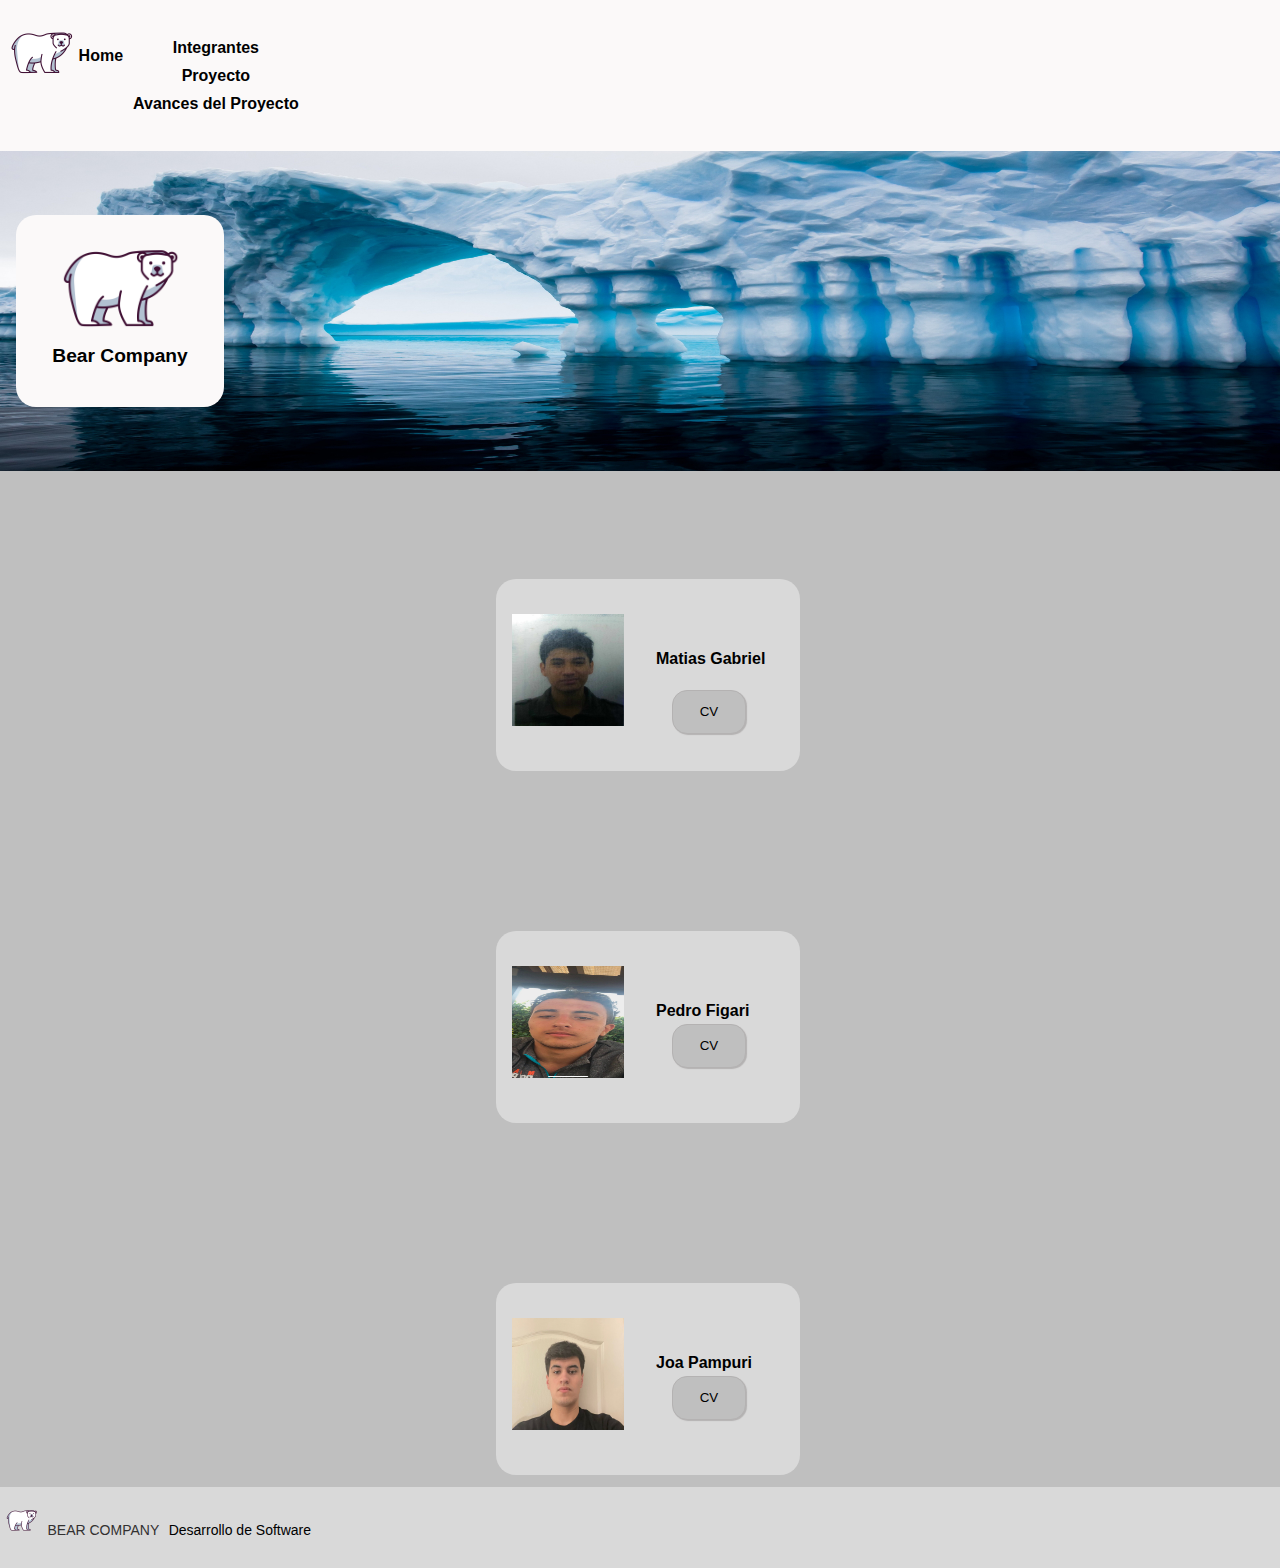
==== index.html @ ae290a6b "Add files via upload" ====
<!DOCTYPE html>
<html lang="en">
<head>
    <meta charset="UTF-8">
    <meta name="viewport" content="width=device-width, initial-scale=1.0">
    <link rel="stylesheet" href="proyecto.css">
    <title>Integrantes</title>
</head>
<body>
    <header class="encabezado">
      
      <div class="container">
        
        <img src="imagenes/Bear compani.png" alt="logo-img">
        <h2 class="nombre"><a href="proyecto.html">Home</a></h2>
        <nav>
        <a href="#">Integrantes</a>
        <a href="#">Proyecto</a>
        <a href="#">Avances del Proyecto</a>
        </nav>
    </div>

    </header>
    <section>

      <img src="imagenes/antartida3.jpg" alt="imagen" class="antartida">

      <div class="fondo-antartida">
        <img src="imagenes/Bear compani.png" alt="osito"><p class="bear">Bear Company</p>
      </div>
    </section>

    <section class="section1">

    <div class="container">

      <div class="fondogris1">
        <img src="imagenes/foto.jpeg" alt="">
        <p>Matias Gabriel</p> <br>
        <form action="">
          <button>CV</button>
        </form>
      </div>  



        <div class="fondogris1">
          <img src="imagenes/pedro.jpeg" alt="">
          <p>Pedro Figari</p>
          <form action="">
            <button>CV</button>
          </form>
        </div>



          <div class="fondogris1">
            <img src="imagenes/joa.jpeg" alt="">
            <p>Joa Pampuri</p>
            <form action="">
              <button>CV</button>
            </form>

        </div>  
      
    </div>
    </section>

    <footer>
      <img src="imagenes/Bear compani.png" alt="logo-img" class="foto-footer">
      <p class="bear-text">BEAR COMPANY</p> <p>Desarrollo de Software</p>
    </footer>

    

  

</body>
</html>
---- proyecto.css ----
* {
    box-sizing: border-box;
    font-family: Arial;

  }

.container {
    max-width: 1400px;
    margin: auto; 
}

header { 
    background-color: #fbf9f9;
    padding: 2.1em;
}

body { 
    background-color: #BFBFBF;
    margin: 0;
    } 
h2 {font-size: 1em;}


header a {
    text-decoration: none;
    color: #000;
    font-weight: bold;
    padding: 5px;
}
header a:hover {
    transition: all 1s;
    color: #BFBFBF;
}
header div {
    display: flex;
}


div img {
      height: 4em;
      margin-top: -1em;
      margin-left: -1.5em;

}
header nav {
   display: flex;
   flex-direction: column;
   text-align: center;


}


.antartida {
    position: absolute;
    height: 20em;
    width: 100%;
    margin-top: -4em;
}

.fondo-antartida {
    position: relative;
    height: 12em;
    width: 13em;
    background-color: #fbf9f9 ;
    border-radius: 20px;
    margin-left: 1em;
    margin-top: 4em;
}
.fondo-antartida img {
    width: 7.5em;
    height: 7.5em;
    margin-left: 2.8em;
    margin-top: 0.5em;
} 
.bear {
    font-size: 1.2em;
    font-weight: bold;
    text-align: center;
    margin-top: -0.1em;
}

.fondogris1 {
    margin-top: 10em;
    background-color: #D9D9D9;
    border-radius: 20px;
    width: 19em;
    height: 12em;
}
.section1 {
    display: flex;
    height: 120vh;
}

.fondogris1 {
  margin-left: 1em;
}
.fondogris1 img {
    display: inline;
    width: 7em;
    height: 7em;
    margin-top: 2.2em;
    margin-left: 1em;
}
.fondogris1  p {
    font-weight: bold;
    margin-left: 10em;
    margin-top: -5em;
   
}
.fondogris1 form {
    display: inline;
    margin-left: 12em;
}
.fondogris1 button {
    padding: 1em 2em;
    background-color: #BFBFBF;
    border: 1px solid #b4b2b2;
    box-shadow: 1px 1px 1px #b4b2b2;
    border-radius: 15px;
    margin-left: -1.2em;
    margin-top: -1em;
}
footer {
    background-color: #D9D9D9;
    padding: 1em;

}
footer p{
    display: inline-block;
    font-size: 14px;
    margin-left: 5px;
 
    
}
.bear-text {
    color: #333131;
}
footer img {
    display: inline-block;
    width: 2em;
    height: 2em;
    margin-left: -10px ;
}
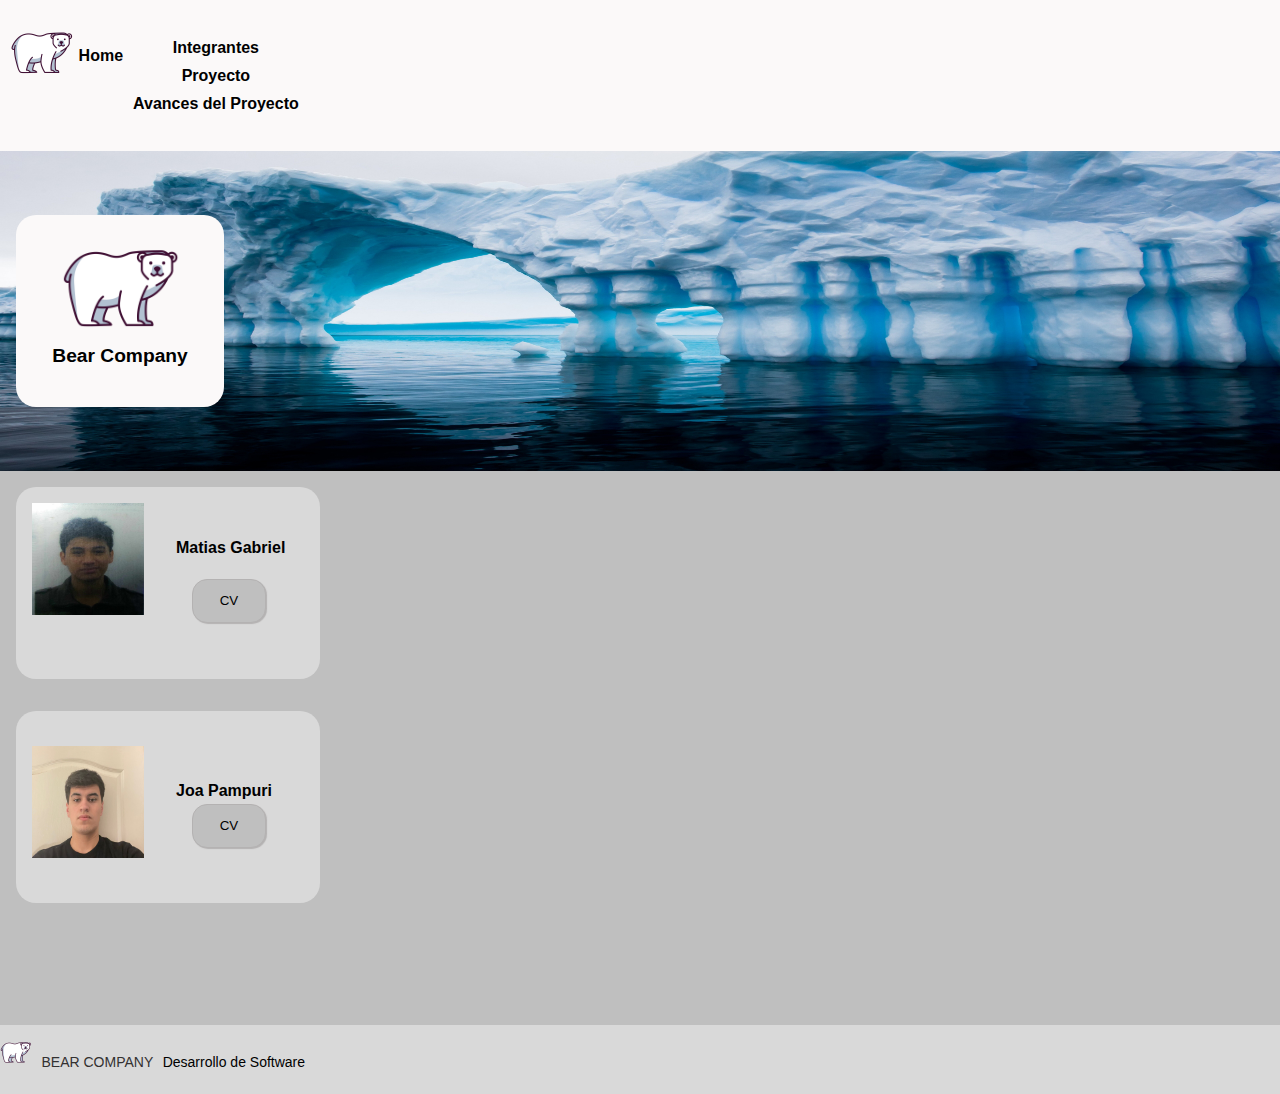
==== commit f41ea1ff: "Add files via upload" ====
--- a/index.html
+++ b/index.html
@@ -7,7 +7,7 @@
     <title>Integrantes</title>
 </head>
 <body>
-    <header class="encabezado">
+    <header>
       
       <div class="container">
         
@@ -28,11 +28,7 @@
       <div class="fondo-antartida">
         <img src="imagenes/Bear compani.png" alt="osito"><p class="bear">Bear Company</p>
       </div>
-    </section>
 
-    <section class="section1">
-
-    <div class="container">
 
       <div class="fondogris1">
         <img src="imagenes/foto.jpeg" alt="">
@@ -44,24 +40,15 @@
 
 
 
-        <div class="fondogris1">
-          <img src="imagenes/pedro.jpeg" alt="">
-          <p>Pedro Figari</p>
-          <form action="">
-            <button>CV</button>
-          </form>
-        </div>
 
 
-
-          <div class="fondogris1">
+          <div class="fondogris1-1">
             <img src="imagenes/joa.jpeg" alt="">
             <p>Joa Pampuri</p>
             <form action="">
               <button>CV</button>
             </form>
-
-        </div>  
+          </div>  
       
     </div>
     </section>
@@ -69,6 +56,7 @@
     <footer>
       <img src="imagenes/Bear compani.png" alt="logo-img" class="foto-footer">
       <p class="bear-text">BEAR COMPANY</p> <p>Desarrollo de Software</p>
+
     </footer>
 
     
--- a/proyecto.css
+++ b/proyecto.css
@@ -50,7 +50,6 @@
 
 }
 
-
 .antartida {
     position: absolute;
     height: 20em;
@@ -79,17 +78,15 @@
     text-align: center;
     margin-top: -0.1em;
 }
-
+section {
+    height: 90vh;
+}
 .fondogris1 {
-    margin-top: 10em;
+    margin-top: 5em;
     background-color: #D9D9D9;
     border-radius: 20px;
     width: 19em;
     height: 12em;
-}
-.section1 {
-    display: flex;
-    height: 120vh;
 }
 
 .fondogris1 {
@@ -99,7 +96,7 @@
     display: inline;
     width: 7em;
     height: 7em;
-    margin-top: 2.2em;
+    margin-top: 1em;
     margin-left: 1em;
 }
 .fondogris1  p {
@@ -121,9 +118,52 @@
     margin-left: -1.2em;
     margin-top: -1em;
 }
+
+
+
+.fondogris1-1 {
+    margin-left: 1em;
+    margin-top: 2em;
+    background-color: #D9D9D9;
+    border-radius: 20px;
+    width: 19em;
+    height: 12em;
+}
+.fondogris1-1 img {
+    display: inline;
+    width: 7em;
+    height: 7em;
+    margin-top: 2.2em;
+    margin-left: 1em;
+}
+.fondogris1-1  p {
+    font-weight: bold;
+    margin-left: 10em;
+    margin-top: -5em;
+   
+}
+.fondogris1-1 form {
+    display: inline;
+    margin-left: 12em;
+}
+.fondogris1-1 button {
+    padding: 1em 2em;
+    background-color: #BFBFBF;
+    border: 1px solid #b4b2b2;
+    box-shadow: 1px 1px 1px #b4b2b2;
+    border-radius: 15px;
+    margin-left: -1.2em;
+    margin-top: -1em;
+}
+
+
+
+
+
+
 footer {
     background-color: #D9D9D9;
-    padding: 1em;
+    padding: 10px;
 
 }
 footer p{
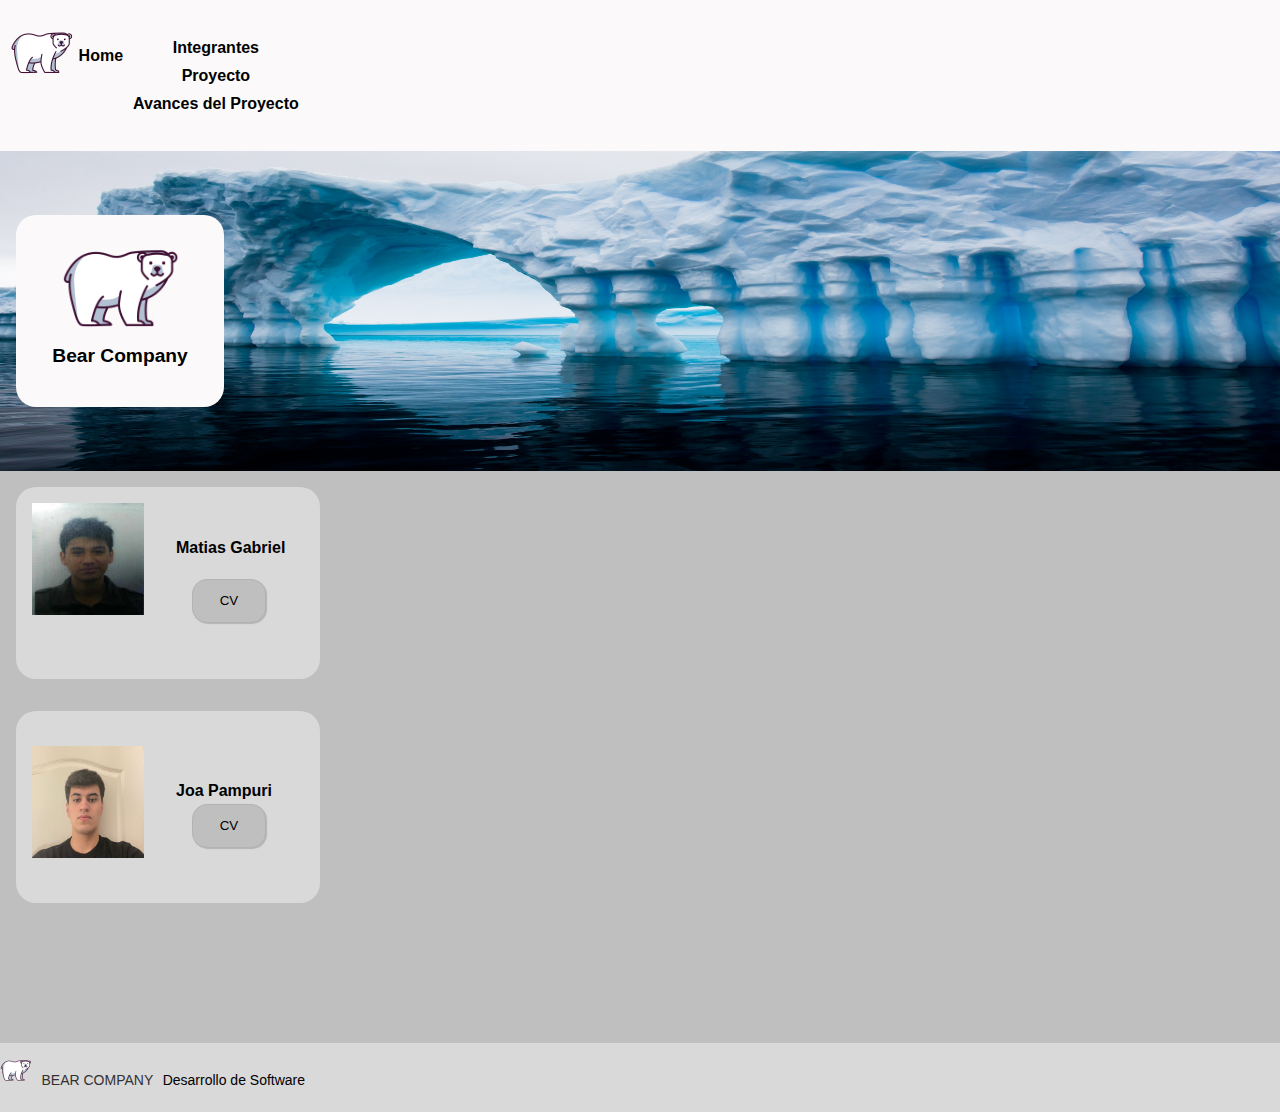
==== commit 4c1b5e0a: "Add files via upload" ====
--- a/index.html
+++ b/index.html
@@ -51,7 +51,7 @@
           </div>  
       
     </div>
-    </section>
+    </section> <br>
 
     <footer>
       <img src="imagenes/Bear compani.png" alt="logo-img" class="foto-footer">
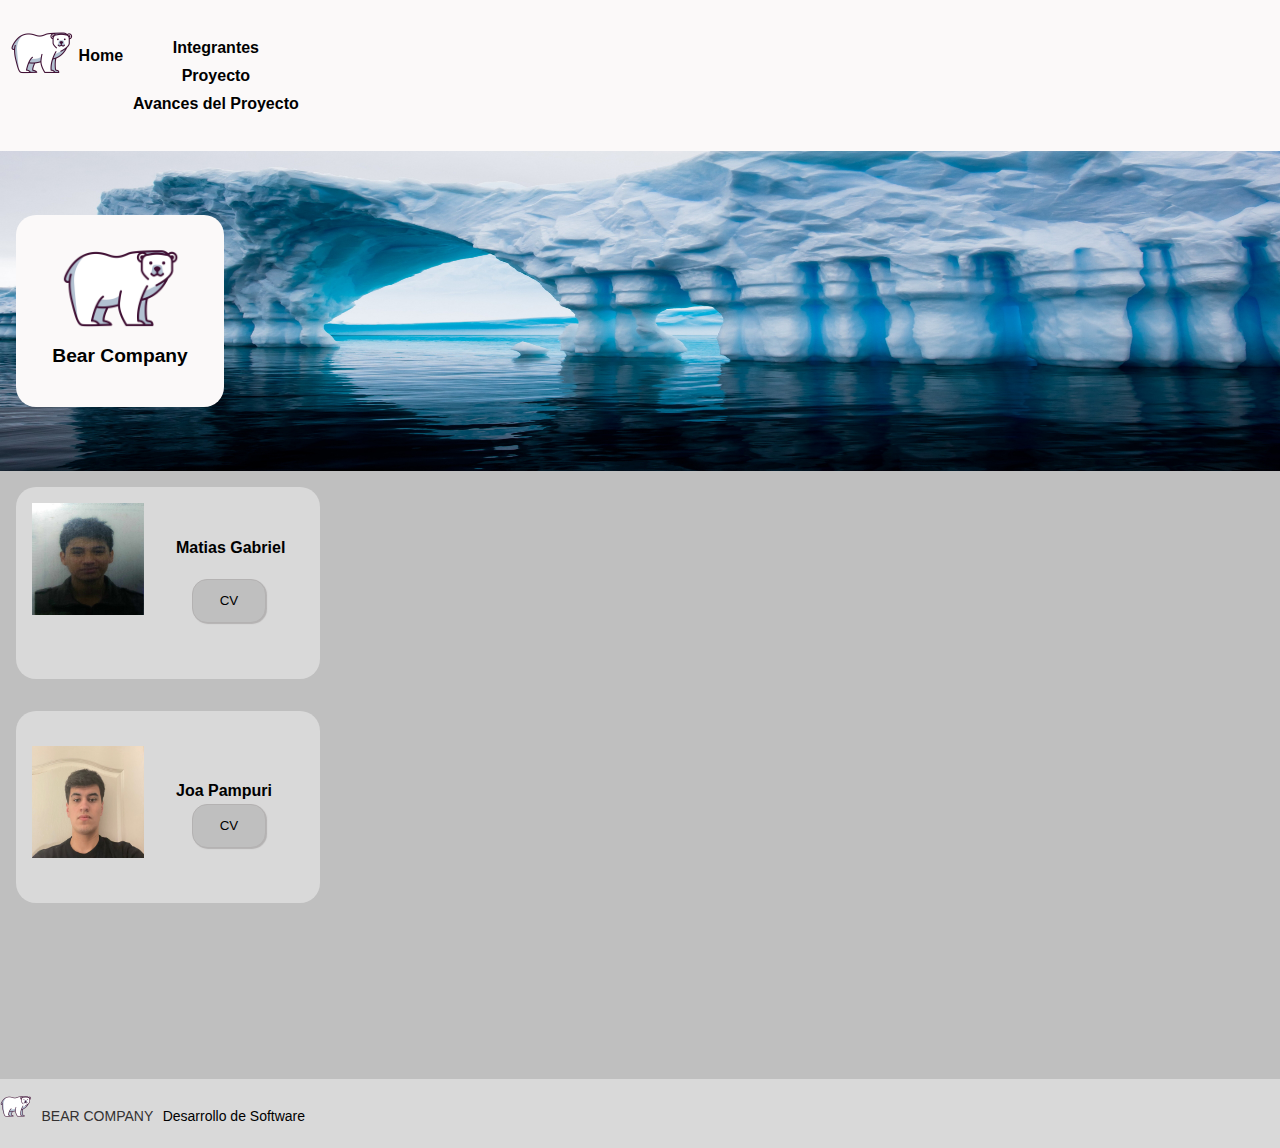
==== commit cb1d429c: "Add files via upload" ====
--- a/index.html
+++ b/index.html
@@ -51,7 +51,7 @@
           </div>  
       
     </div>
-    </section> <br>
+    </section> <br> <br> <br>
 
     <footer>
       <img src="imagenes/Bear compani.png" alt="logo-img" class="foto-footer">
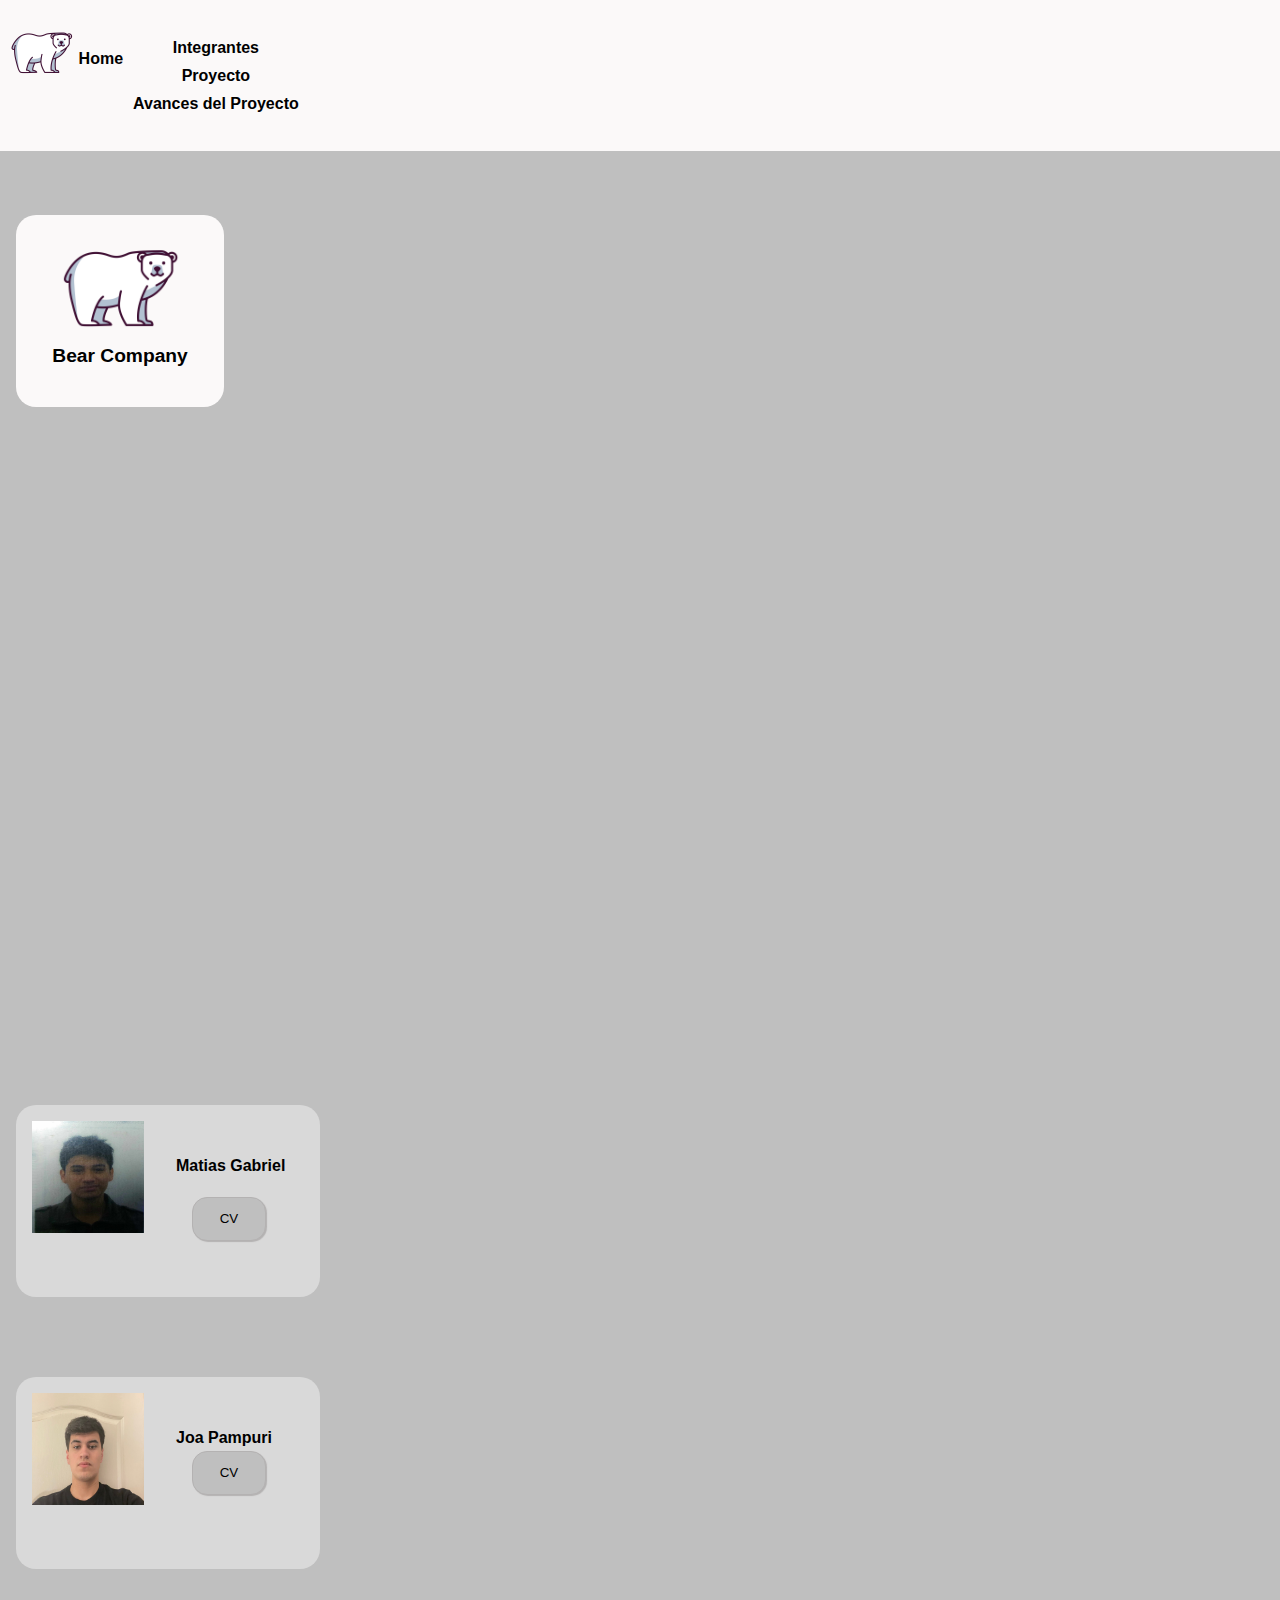
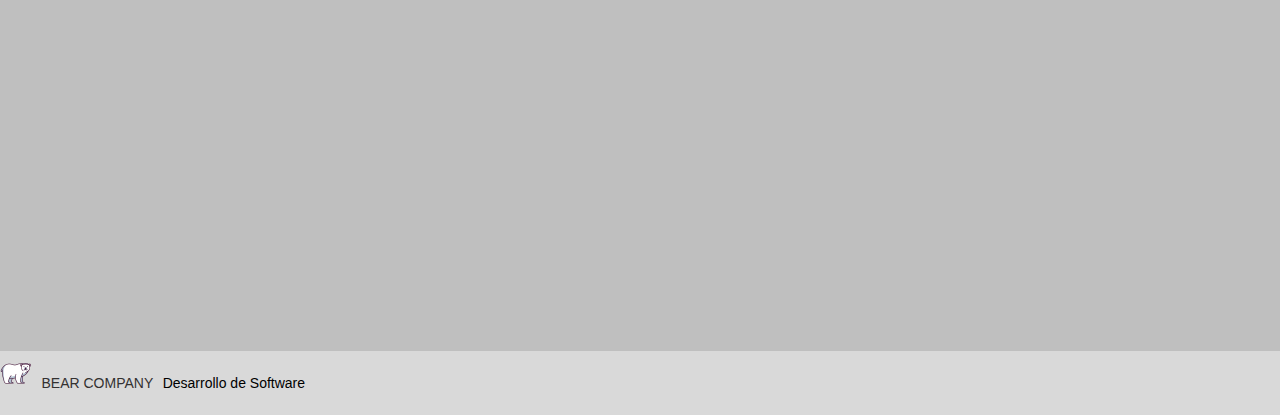
==== commit f787ef51: "Add files via upload" ====
--- a/index.html
+++ b/index.html
@@ -8,27 +8,30 @@
 </head>
 <body>
     <header>
-      
+
       <div class="container">
-        
-        <img src="imagenes/Bear compani.png" alt="logo-img">
-        <h2 class="nombre"><a href="proyecto.html">Home</a></h2>
+        <img src="imagenes/Bear compani.png" alt="">
+        <p class="nombre"><a href="proyecto.html">Home</a></p>
         <nav>
-        <a href="#">Integrantes</a>
-        <a href="#">Proyecto</a>
-        <a href="#">Avances del Proyecto</a>
+         <a href="#">Integrantes</a>
+         <a href="#">Proyecto</a>
+         <a href="#">Avances del Proyecto</a>
         </nav>
     </div>
+    </header>
 
-    </header>
-    <section>
+    <section class="section1">
+     <div class="container">
 
-      <img src="imagenes/antartida3.jpg" alt="imagen" class="antartida">
+       <div class="fondo-antartida">
+        <img src="imagenes/Bear compani.png" alt="osito"><p class="bear">Bear Company</p>
+       </div>
 
-      <div class="fondo-antartida">
-        <img src="imagenes/Bear compani.png" alt="osito"><p class="bear">Bear Company</p>
-      </div>
+    </div>
+    </section>
 
+    <section class="section2">
+      <div class="container">
 
       <div class="fondogris1">
         <img src="imagenes/foto.jpeg" alt="">
@@ -38,25 +41,22 @@
         </form>
       </div>  
 
-
-
-
-
-          <div class="fondogris1-1">
+          <div class="fondogris1">
             <img src="imagenes/joa.jpeg" alt="">
             <p>Joa Pampuri</p>
-            <form action="">
+            <form action="" class="boton">
               <button>CV</button>
             </form>
           </div>  
       
-    </div>
-    </section> <br> <br> <br>
+     </div>
+    </section> <br> <br>
 
     <footer>
-      <img src="imagenes/Bear compani.png" alt="logo-img" class="foto-footer">
-      <p class="bear-text">BEAR COMPANY</p> <p>Desarrollo de Software</p>
-
+      <div class="container">
+       <img src="imagenes/Bear compani.png" alt="logo-img" class="foto-footer">
+       <p class="bear-text">BEAR COMPANY</p> <p>Desarrollo de Software</p>
+      </div>
     </footer>
 
     
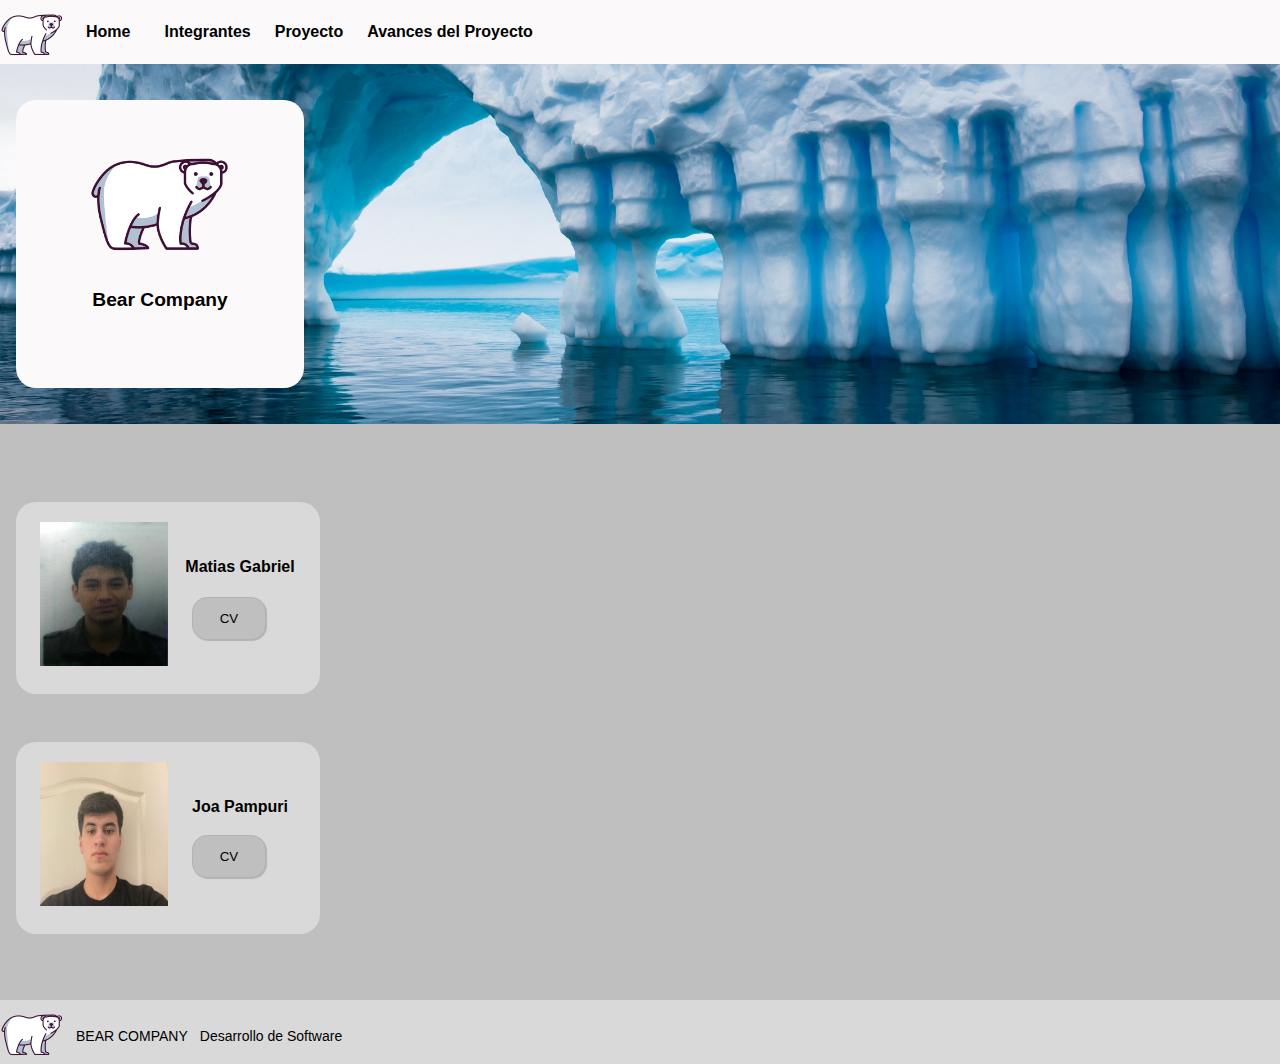
==== commit 9d344eb5: "Add files via upload" ====
--- a/index.html
+++ b/index.html
@@ -3,36 +3,36 @@
 <head>
     <meta charset="UTF-8">
     <meta name="viewport" content="width=device-width, initial-scale=1.0">
-    <link rel="stylesheet" href="proyecto.css">
+    <link rel="stylesheet" href="integrantes.css">
     <title>Integrantes</title>
 </head>
 <body>
     <header>
 
       <div class="container">
-        <img src="imagenes/Bear compani.png" alt="">
-        <p class="nombre"><a href="proyecto.html">Home</a></p>
+        <img src="imagenes/Bear compani.png" alt="" class="bearsito">
+        <p class="nombre"><a href="Home.html">Home</a></p>
         <nav>
-         <a href="#">Integrantes</a>
-         <a href="#">Proyecto</a>
-         <a href="#">Avances del Proyecto</a>
+         <a href="">Integrantes</a>
+         <a href="proyecto.html">Proyecto</a>
+         <a href="avances.html">Avances del Proyecto</a>
         </nav>
     </div>
     </header>
 
     <section class="section1">
-     <div class="container">
+
 
        <div class="fondo-antartida">
         <img src="imagenes/Bear compani.png" alt="osito"><p class="bear">Bear Company</p>
        </div>
 
-    </div>
+
     </section>
 
     <section class="section2">
-      <div class="container">
 
+    <div class="contenedor">
       <div class="fondogris1">
         <img src="imagenes/foto.jpeg" alt="">
         <p>Matias Gabriel</p> <br>
@@ -40,6 +40,7 @@
           <button>CV</button>
         </form>
       </div>  
+        
 
           <div class="fondogris1">
             <img src="imagenes/joa.jpeg" alt="">
@@ -47,15 +48,16 @@
             <form action="" class="boton">
               <button>CV</button>
             </form>
-          </div>  
-      
-     </div>
+          </div> 
+
+    </div>
+
     </section> <br> <br>
 
     <footer>
       <div class="container">
        <img src="imagenes/Bear compani.png" alt="logo-img" class="foto-footer">
-       <p class="bear-text">BEAR COMPANY</p> <p>Desarrollo de Software</p>
+       <p>BEAR COMPANY</p> <p class="bear-text">Desarrollo de Software</p>
       </div>
     </footer>
 
--- a/integrantes.css
+++ b/integrantes.css
@@ -0,0 +1,193 @@
+* {
+    box-sizing: border-box;
+    font-family: Arial;
+
+  }
+p {font-size: 1em;}
+
+.container {
+    max-width: 1400px;
+
+}
+
+header { 
+    background-color: #fbf9f9;
+
+}
+.container img {
+    margin: 0;
+    height: 4em;
+}
+header .nombre {
+    margin: 0;
+    padding: 10px 10px;
+}
+header .container {
+    display: flex;
+    flex-direction: column;
+    align-items: center;
+}
+header a {
+    text-decoration: none;
+    color: #000;
+    font-weight: bold;
+    padding: 5px 12px;
+}
+header a:hover {
+    transition: all 1s;
+    color: #BFBFBF;
+}
+header nav {
+    display: flex;
+    flex-direction: column;
+    text-align: center;
+    padding-bottom: 15px;
+ }
+ 
+body { 
+    background-color: #BFBFBF;
+    margin: 0;
+    } 
+
+
+.section1 {
+    display: flex;
+    align-items: center;
+    text-align: center;
+    height: 40vh;
+    background-image: url("imagenes/antartida3.jpg");
+    background-repeat: no-repeat;
+    background-size: cover;
+    background-position: center center;
+}
+
+.fondo-antartida {
+    display: flex;
+    align-items: center;
+    justify-content: center;
+    flex-direction: column;
+    height: 12em;
+    width: 13em;
+    background-color: #fbf9f9 ;
+    border-radius: 20px;
+    margin-left: 1em;
+}        
+.fondo-antartida img {
+    display: flex;
+    flex-direction: column;
+    width: 7.5em;
+    height: 7.5em;
+}
+
+
+.bear {
+    font-size: 1.2em;
+    font-weight: bold;
+}
+
+.section2 {
+    display: flex;
+    align-items: center;
+    text-align: center;
+    height: 60vh;
+}
+
+.fondogris1 {
+    align-items: center;
+    justify-content: center;
+    text-align: center;
+    margin-top: 3em;
+    margin-left: 1em;
+    background-color: #D9D9D9;
+    border-radius: 20px;
+    width: 19em;
+    height: 12em;
+}
+
+
+.fondogris1 img {
+    display: inline-block;
+    margin-top: 20px;
+    margin-left: -8em;
+    width: 8em;
+    height: 9em;
+}
+.fondogris1  p {
+    display: flex;
+    font-weight: bold;
+    flex-direction: column;
+    margin-top: -7em;
+    margin-left: 9em;
+}
+.fondogris1 form {
+    display: flex;
+    margin-left: 12em;
+}
+.fondogris1 button {
+    padding: 1em 2em;
+    background-color: #BFBFBF;
+    border: 1px solid #b4b2b2;
+    box-shadow: 1px 1px 1px #b4b2b2;
+    border-radius: 15px;
+    margin-left: -1.2em;
+    margin-top: -1em;
+    cursor: pointer;
+}
+.fondogris1 button:hover {
+    background-color: #aaa9a9;
+    transition: all 1s;
+
+}
+.boton {
+    margin-top: 2em;
+}
+
+
+footer {
+    background-color: #D9D9D9;
+    margin: 0;
+}
+footer .container {
+    display: flex;
+    height: 4em;
+}
+footer p {
+    display: flex;
+   font-size: 14px;
+   margin-left: 12px;
+   margin-top: 2em;
+   justify-content: center;
+}
+
+
+
+
+@media (min-width: 720px) {
+    header .container {
+        flex-direction: row
+
+    }
+    header nav {
+        flex-direction: row;
+        margin-top: 0.9em;
+    }
+
+
+    .fondo-antartida img {
+        margin-left: 4.5em;
+        margin-top: 1.6em;
+        width: 9em;
+        height: 9em;
+    }
+
+    .section1 .container {
+        display: inline;
+        margin-left: -20em;
+    }
+    .section1 .fondo-antartida {
+        display: inline-block;
+        width: 18em;
+        height: 18em;
+        display: inline-block;
+    }
+}
